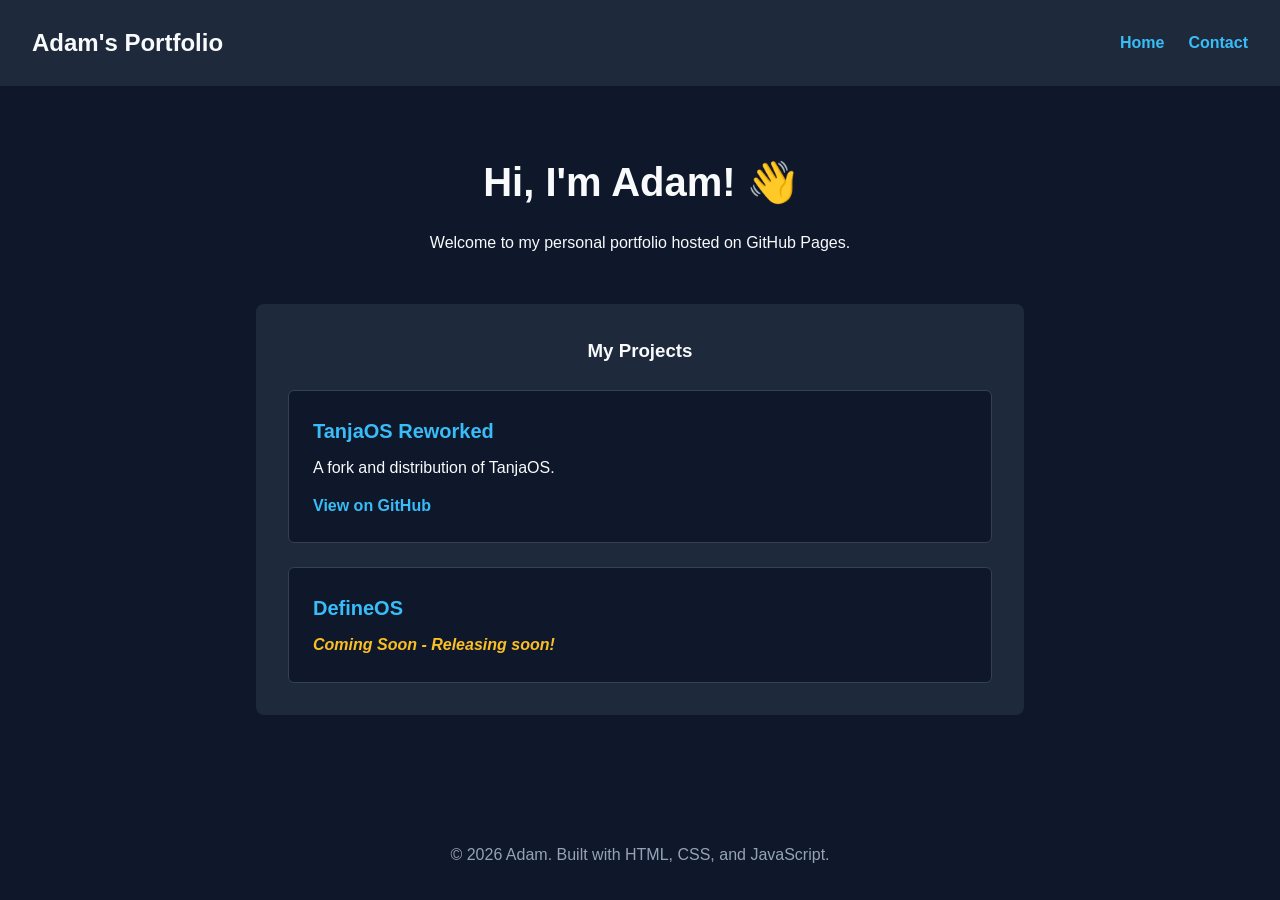
==== portfolio/index.html @ e4e3e868 "Added my portofilo" ====
<!DOCTYPE html>
<html lang="en">
<head>
    <meta charset="UTF-8">
    <meta name="viewport" content="width=device-width, initial-scale=1.0">
    <title>Adam's Portfolio</title>
    <link rel="stylesheet" href="CSS/main.css">
</head>
<body>
    <header>
        <nav>
            <h1>Adam's Portfolio</h1>
            <ul>
                <li><a href="index.html">Home</a></li>
                <li><a href="contact.html">Contact</a></li>
            </ul>
        </nav>
    </header>

    <main>
        <section class="hero">
            <h2>Hi, I'm Adam! 👋</h2>
            <p>Welcome to my personal portfolio hosted on GitHub Pages.</p>
        </section>

        <section class="projects">
            <h3>My Projects</h3>
            
            <div class="project-card">
                <h4>TanjaOS Reworked</h4>
                <p>A fork and distribution of TanjaOS.</p>
                <a href="https://github.com/TotallyAdam-V2/TanjaOS-Reworked-" target="_blank" class="project-link">View on GitHub</a>
            </div>

            <div class="project-card">
                <h4>DefineOS</h4>
                <p class="release-status">Coming Soon - Releasing soon!</p>
            </div>
        </section>
    </main>

    <footer>
        <p>&copy; 2026 Adam. Built with HTML, CSS, and JavaScript.</p>
    </footer>

    <script src="JavaScript/main.js"></script>
</body>
</html>
---- portfolio/CSS/main.css ----
* {
    margin: 0;
    padding: 0;
    box-sizing: border-box;
}

body {
    font-family: Arial, sans-serif, system-ui;
    background-color: #0f172a;
    color: #f8fafc;
    line-height: 1.6;
}

header nav {
    display: flex;
    justify-content: space-between;
    align-items: center;
    padding: 1.5rem 2rem;
    background-color: #1e293b;
}

header nav ul {
    display: flex;
    list-style: none;
    gap: 1.5rem;
}

header nav a {
    color: #38bdf8;
    text-decoration: none;
    font-weight: bold;
}

header nav a:hover {
    text-decoration: underline;
}

main {
    max-width: 800px;
    margin: 4rem auto;
    padding: 0 1rem;
    text-align: center;
}

.hero h2 {
    font-size: 2.5rem;
    margin-bottom: 1rem;
}

.projects {
    margin-top: 3rem;
    background: #1e293b;
    padding: 2rem;
    border-radius: 8px;
}

footer {
    text-align: center;
    padding: 2rem;
    color: #94a3b8;
    position: absolute;
    bottom: 0;
    width: 100%;
}

.projects {
    display: flex;
    flex-direction: column;
    gap: 1.5rem;
}

.project-card {
    background: #0f172a;
    padding: 1.5rem;
    border-radius: 6px;
    border: 1px solid #334155;
    text-align: left;
}

.project-card h4 {
    color: #38bdf8;
    font-size: 1.25rem;
    margin-bottom: 0.5rem;
}

.project-link {
    display: inline-block;
    margin-top: 0.75rem;
    color: #38bdf8;
    text-decoration: none;
    font-weight: bold;
}

.project-link:hover {
    text-decoration: underline;
}

.release-status {
    color: #fbbf24;
    font-style: italic;
    font-weight: bold;
}
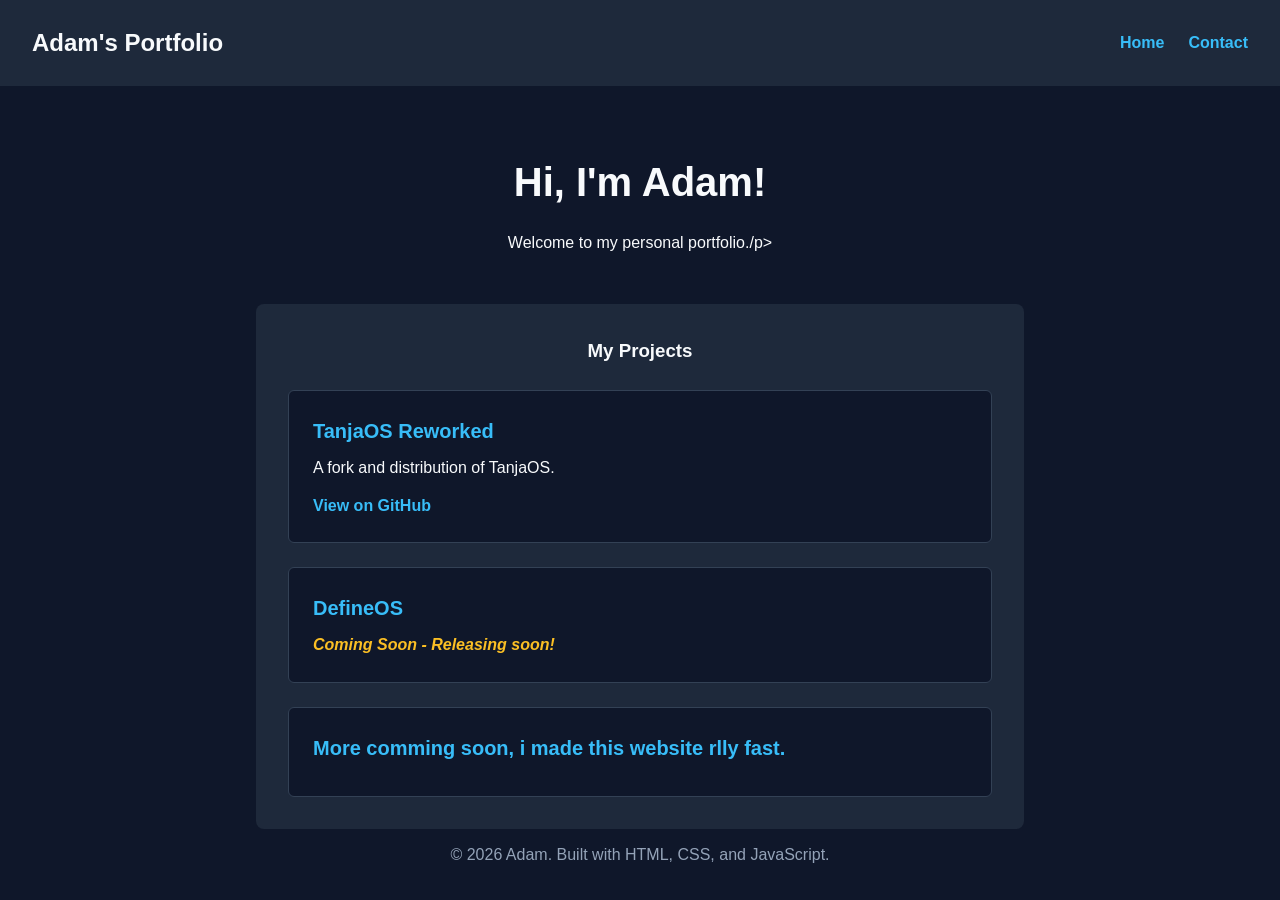
==== commit 665e9249: "Fixed text in index.html" ====
--- a/portfolio/index.html
+++ b/portfolio/index.html
@@ -19,8 +19,8 @@
 
     <main>
         <section class="hero">
-            <h2>Hi, I'm Adam! 👋</h2>
-            <p>Welcome to my personal portfolio hosted on GitHub Pages.</p>
+            <h2>Hi, I'm Adam!</h2>
+            <p>Welcome to my personal portfolio./p>
         </section>
 
         <section class="projects">
@@ -36,6 +36,10 @@
                 <h4>DefineOS</h4>
                 <p class="release-status">Coming Soon - Releasing soon!</p>
             </div>
+
+	    <div class="project-card">
+            	<h4>More comming soon, i made this website rlly fast.</h4>
+	    </div>
         </section>
     </main>
 
